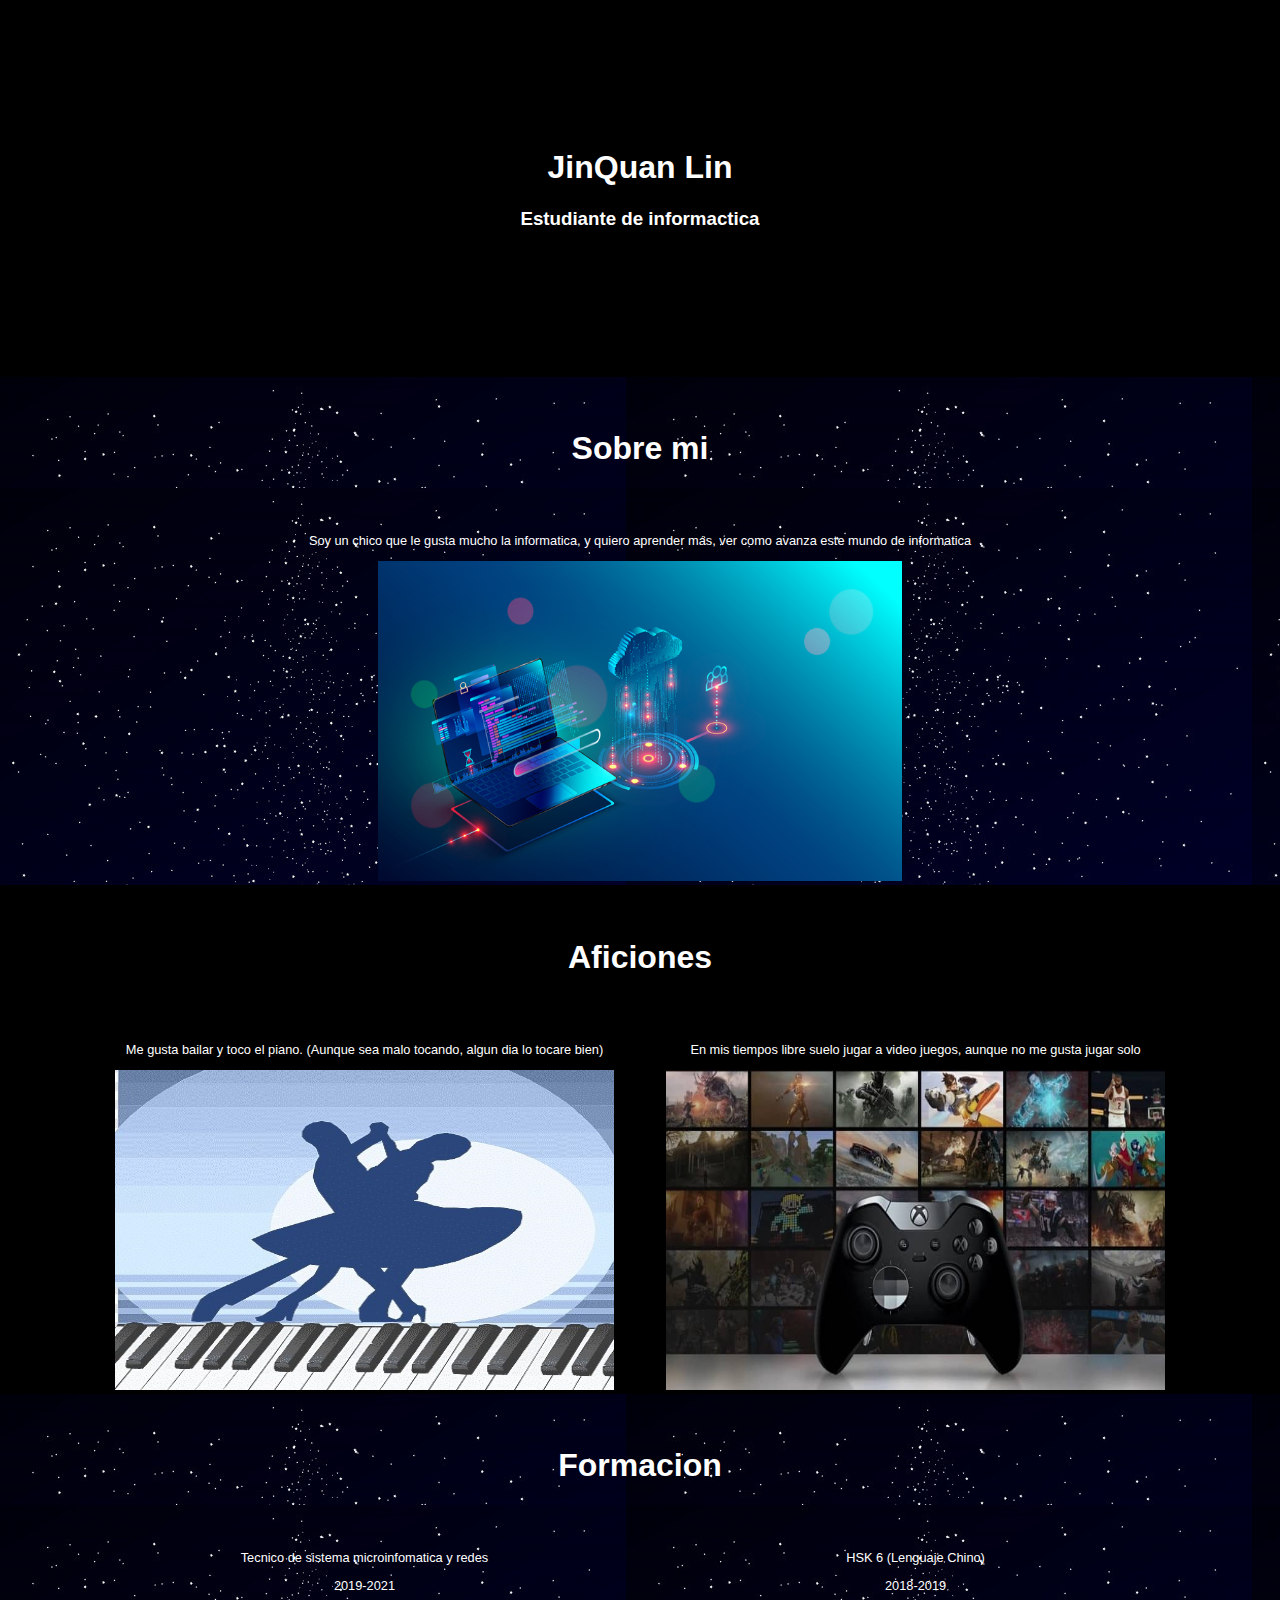
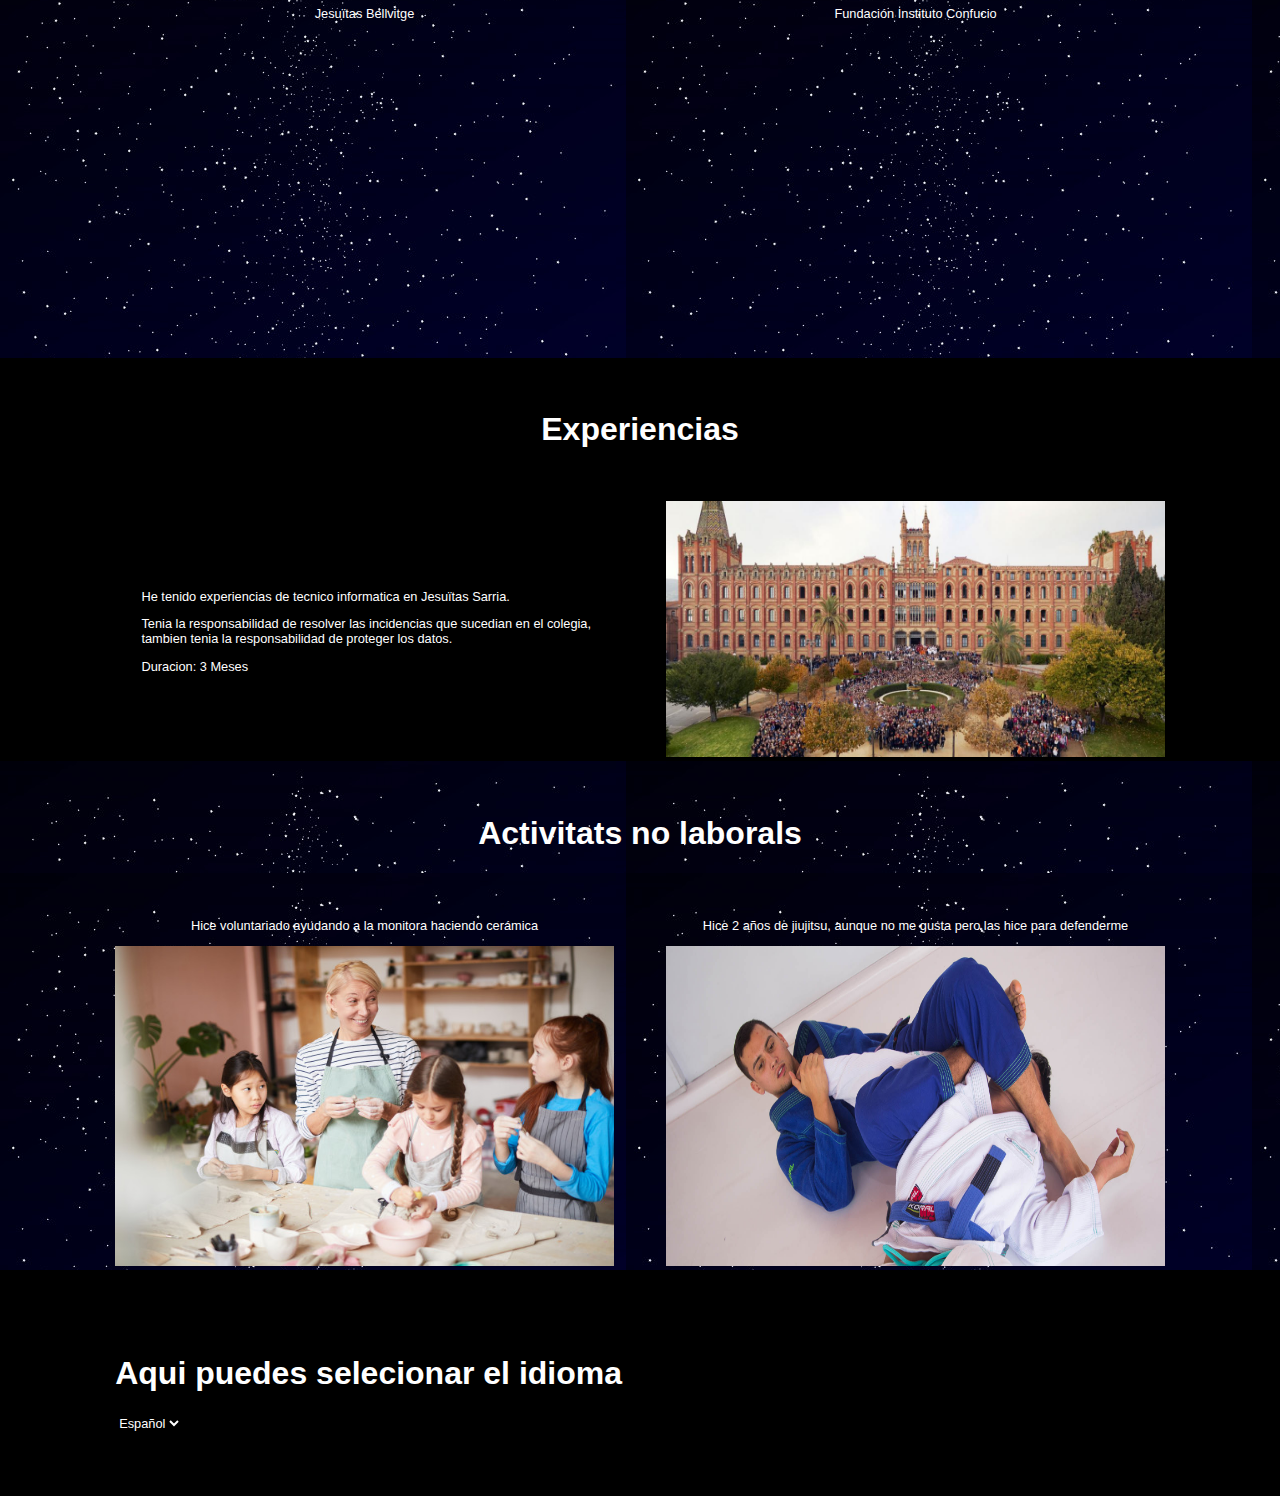
==== index.html @ e42004d5 "3/5/2021" ====
<!DOCTYPE html>
<html lang="en">

<head>
    <link rel="stylesheet" href="./css/style.css">
    <link rel="stylesheet" href="./fontawesome/css/all.css">
    <meta charset="UTF-8">
    <meta http-equiv="X-UA-Compatible" content="IE=edge">
    <meta name="viewport" content="width=device-width, initial-scale=1.0">
    <script src="js/codigo.js"></script>
    <title>Curriculum</title>
</head>

<body>
    <div class="row padding-all" id="header">
        <div class="header">
            <h1>JinQuan Lin</h1>
            <h3>Estudiante de informactica</h3>
        </div>
    </div>
    <div class="row flex padding-all" id="section1">
        <div class="column1">
            <h1>Sobre mi</h1>
        </div>
    </div>
    <div class="row flex padding-all" id="section1">
        <div class="column2">
            <p>Soy un chico que le gusta mucho la informatica, y quiero aprender más, ver como avanza este mundo de informatica</p>
            <img src="img/column2.jpg" alt="Portatil con coneciones red y con estadistica">
        </div>
    </div>
    <div class="row padding-all" id="section2">
        <div class="column3">
            <h1>Aficiones</h1>
        </div>
    </div>
    <div class="row padding-all" id="section2">
        <div class="column4">
            <p>Me gusta bailar y toco el piano. (Aunque sea malo tocando, algun dia lo tocare bien)</p>
            <img src="img/column4-1.jpg" alt="Piano y dos personas bailando">
        </div>
        <div class="column-extra2">
            <p>En mis tiempos libre suelo jugar a video juegos, aunque no me gusta jugar solo</p>
            <img src="img/column4-2.jpg" alt="Mando y fondo de juego">
        </div>
    </div>
    <div class="row padding-all" id="section3">
        <div class="column5">
            <h1>Formacion</h1>
        </div>
    </div>
    <div class="row padding-all" id="section3">
        <div class="column6">
            <p>Tecnico de sistema microinfomatica y redes</p>
            <p>2019-2021</p>
            <p>Jesuïtas Bellvitge</p>
            <iframe src="https://www.google.com/maps/embed?pb=!1m18!1m12!1m3!1d2995.1133705573866!2d2.1050974154246163!3d41.34988947926769!2m3!1f0!2f0!3f0!3m2!1i1024!2i768!4f13.1!3m3!1m2!1s0x12a498d64bd023fd%3A0x26089fc39cb352a3!2sCentro%20de%20Estudios%20Joan%20XXIII!5e0!3m2!1ses!2ses!4v1619547331069!5m2!1ses!2ses"
                width="100%" height="100%" style="border:0;" allowfullscreen="" loading="lazy"></iframe>
        </div>
        <div class="column-extra1">
            <p>HSK 6 (Lenguaje Chino)</p>
            <p>2018-2019</p>
            <p>Fundación Instituto Confucio</p>
            <iframe src="https://www.google.com/maps/embed?pb=!1m18!1m12!1m3!1d1779.9825543794273!2d2.166922103546625!3d41.38360215864422!2m3!1f0!2f0!3f0!3m2!1i1024!2i768!4f13.1!3m3!1m2!1s0x12a4a28ba73af2df%3A0xcb221d647da743d0!2sFundaci%C3%B3n%20Instituto%20Confucio!5e0!3m2!1ses!2ses!4v1619547407084!5m2!1ses!2ses"
                width="100%" height="100%" style="border:0;" allowfullscreen="" loading="lazy"></iframe>
        </div>
    </div>
    <div class="row padding-all" id="section4">
        <div class="column7">
            <h1>Experiencias</h1>
        </div>
    </div>
    <div class="row flex padding-all" id="section4">
        <div class="column8">
            <p>He tenido experiencias de tecnico informatica en Jesuïtas Sarria.</p>
            <p>Tenia la responsabilidad de resolver las incidencias que sucedian en el colegia, tambien tenia la responsabilidad de proteger los datos.</p>
            <p>Duracion: 3 Meses</p>
        </div>
        <div class="column8">
            <img src="img/column8.jpg" alt="Edificio de Jesuïtas Sarria">
        </div>
    </div>
    <div class="row padding-all" id="section5">
        <div class="column9">
            <h1>Activitats no laborals</h1>
        </div>
    </div>
    <div class="row flex padding-all" id="section5">
        <div class="column10">
            <p>Hice voluntariado ayudando a la monitora haciendo cerámica</p>
            <img src="img/column10-1.jpg" alt="Abuela enseñando a niñas hacer cerámica">
        </div>
        <div class="column11">
            <p>Hice 2 años de jiujitsu, aunque no me gusta pero las hice para defenderme</p>
            <img src="img/column10-2.jpg" alt="Arte marcial balasileña">
        </div>
    </div>
    <div class="row padding-all" id="section6">
        <div class="column12">
            <h1> Aqui puedes selecionar el idioma</h1>
            <select name="language" id="language" onchange="language()">
                <option value="ES" selected>Español</option>
                <option value="EN">Ingles</option>
            </select>
        </div>
    </div>
</body>

</html>
---- css/style.css ----
* {
    box-sizing: border-box;
    /* font */
    font-family: "Averta CY", sans-serif;
}

body {
    margin: 0;
}


/* Clear floats after the columns */

.row:after {
    content: "";
    display: table;
    clear: both;
}


/*padding*/

.padding-all {
    padding-left: 9vw;
    padding-right: 9vw;
    padding-top: 2.5vw;
}


/*Flex*/

.flex {
    display: flex;
    align-items: center;
    align-content: center;
}

.header {
    text-align: center;
    font-size: 1 vw;
}

#header {
    padding-left: 10vw;
    padding-top: 10vw;
    padding-bottom: 10vw;
    padding-right: 10vw;
    background-color: black;
    color: white;
}


/*column*/

.column1 {
    width: 100%;
    float: left;
}

.column2 {
    width: 100%;
    float: left;
    text-align: center;
}

.column3 {
    width: 100%;
    float: left;
}

.column4 {
    width: 50%;
    float: left;
    text-align: center;
}

.column-extra2 {
    width: 50%;
    float: left;
    text-align: center;
}

.column5 {
    width: 100%;
    float: left;
    text-align: center;
}

.column6 {
    width: 50%;
    float: left;
    text-align: center;
}

.column-extra1 {
    width: 50%;
    float: left;
    text-align: center;
}

.column7 {
    width: 100%;
    float: left;
    text-align: center;
}

.column8 {
    width: 50%;
    float: left;
}

.column9 {
    width: 100%;
    float: left;
    text-align: center;
}

.column10 {
    width: 50%;
    float: left;
    text-align: center;
}

.column11 {
    width: 50%;
    float: left;
    text-align: center;
}

.column12 {
    width: 100%;
    float: left;
}

.column1 h1,
.column3 h1 {
    text-align: center;
}

.column11 p {
    text-align: center;
}


/*section*/

#section1 {
    color: white;
    background-image: url(../img/background1.jpg);
}

#section2 {
    background-color: black;
    color: white;
}

#section3 {
    color: white;
    background-image: url(../img/background1.jpg)
}

#section4 {
    background-color: black;
    color: white;
}

#section5 {
    background-image: url(../img/background1.jpg);
    color: white;
}

#section6 {
    background-color: black;
    color: white;
    padding-top: 5%;
    padding-bottom: 5%;
}


/*Cambiador de idioma*/

#section6 select {
    background-color: black;
    color: white;
    border: black;
    font-size: 1vw;
}


/*tamaño de letras*/

#section1 p,
#section2 p,
#section3 p,
#section4 p,
#section5 p {
    font-size: 1vw;
}


/*texto paddin para que se ponga recto con las imagenes*/

.column4 p {
    padding-right: 5%;
}

.column-extra2 p {
    padding-left: 5%;
}

.column6 p {
    padding-right: 5%;
}

.column-extra1 p {
    padding-left: 5%;
}

.column8 p {
    padding-left: 5%;
}

.column10 p {
    padding-right: 5%;
}

.column11 p {
    padding-left: 5%;
}


/*imgen*/

.column2 img {
    width: 50%;
    height: 25vw;
}

.column4 img {
    width: 100%;
    height: 25vw;
    padding-right: 5%;
}

.column-extra2 img {
    width: 100%;
    height: 25vw;
    padding-left: 5%;
}

.column6 iframe {
    height: 25vw;
    padding-right: 5%;
}

.column-extra1 iframe {
    height: 25vw;
    padding-left: 5%;
}

.column8 img {
    width: 100%;
    height: 20vw;
    padding-left: 5%;
}

.column10 img {
    width: 100%;
    height: 25vw;
    padding-right: 5%;
}

.column11 img {
    width: 100%;
    height: 25vw;
    padding-left: 5%;
}

@media screen and (max-width:750px) {}
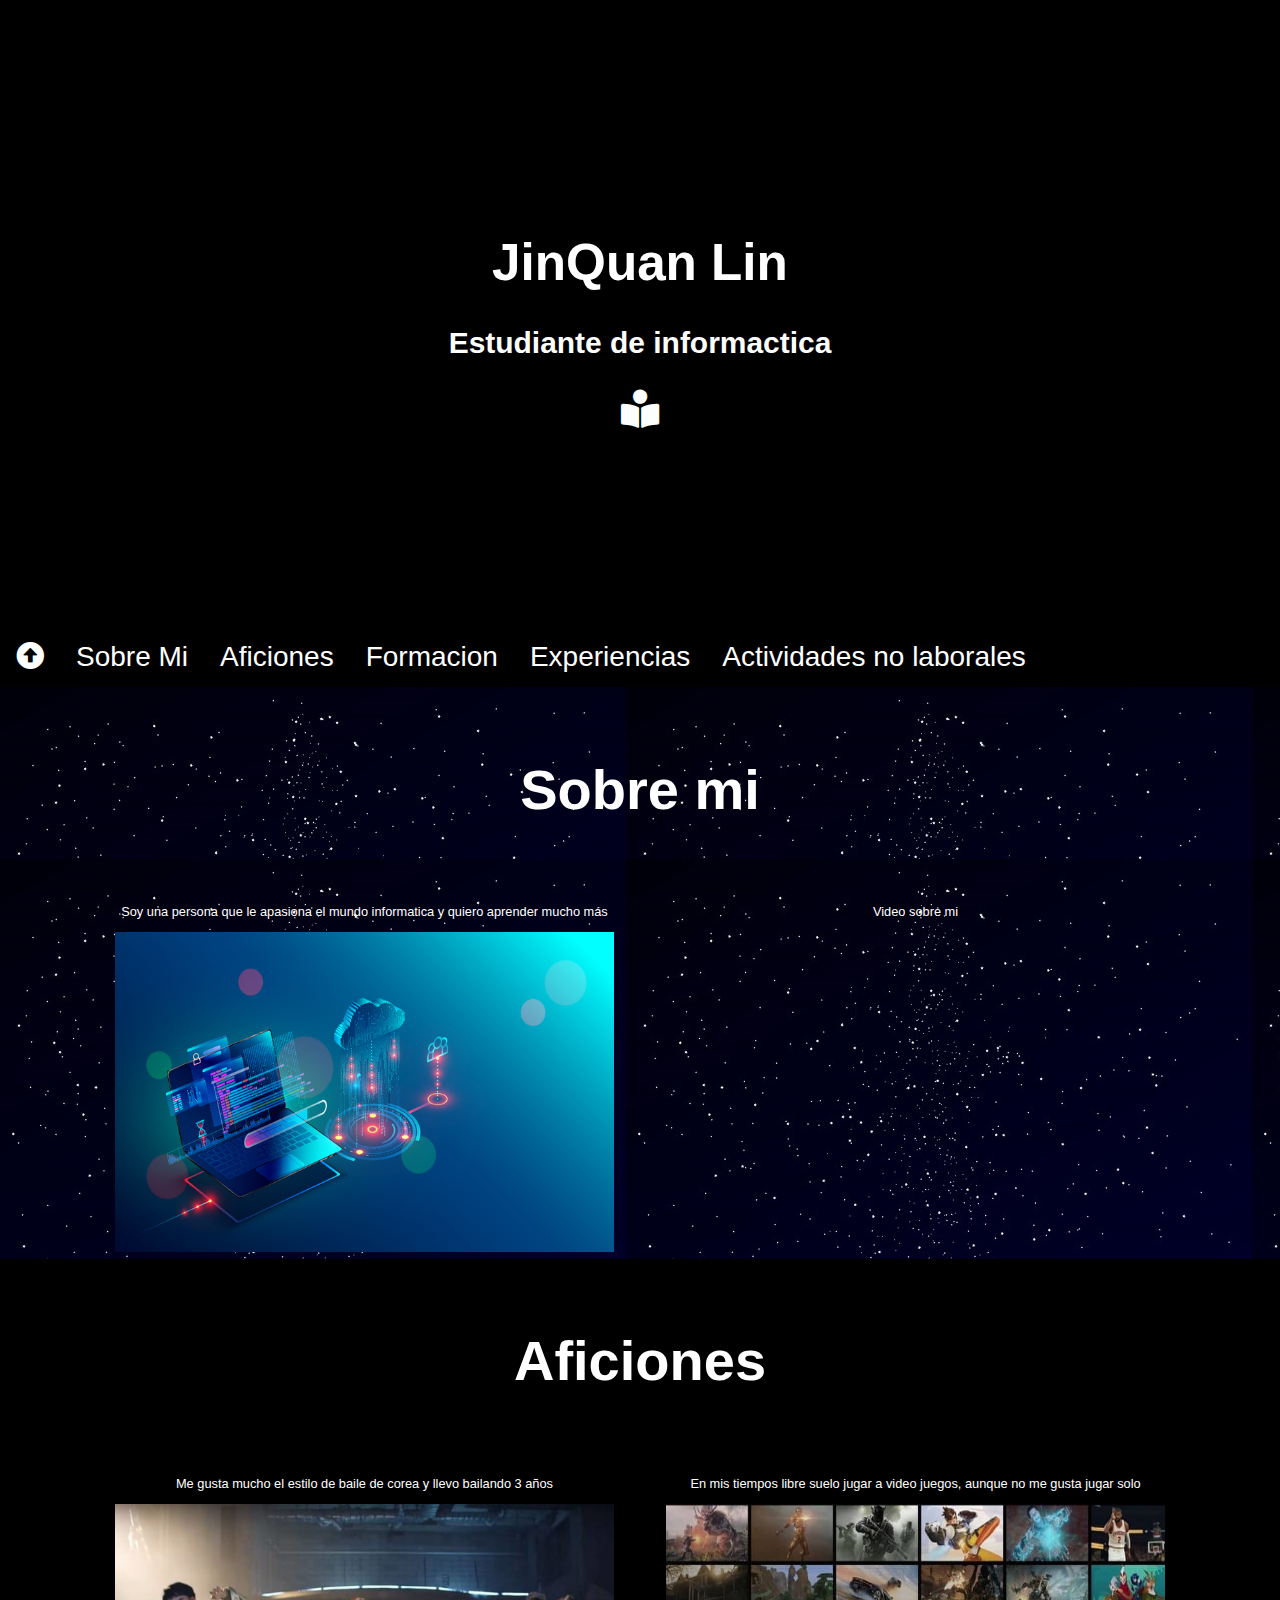
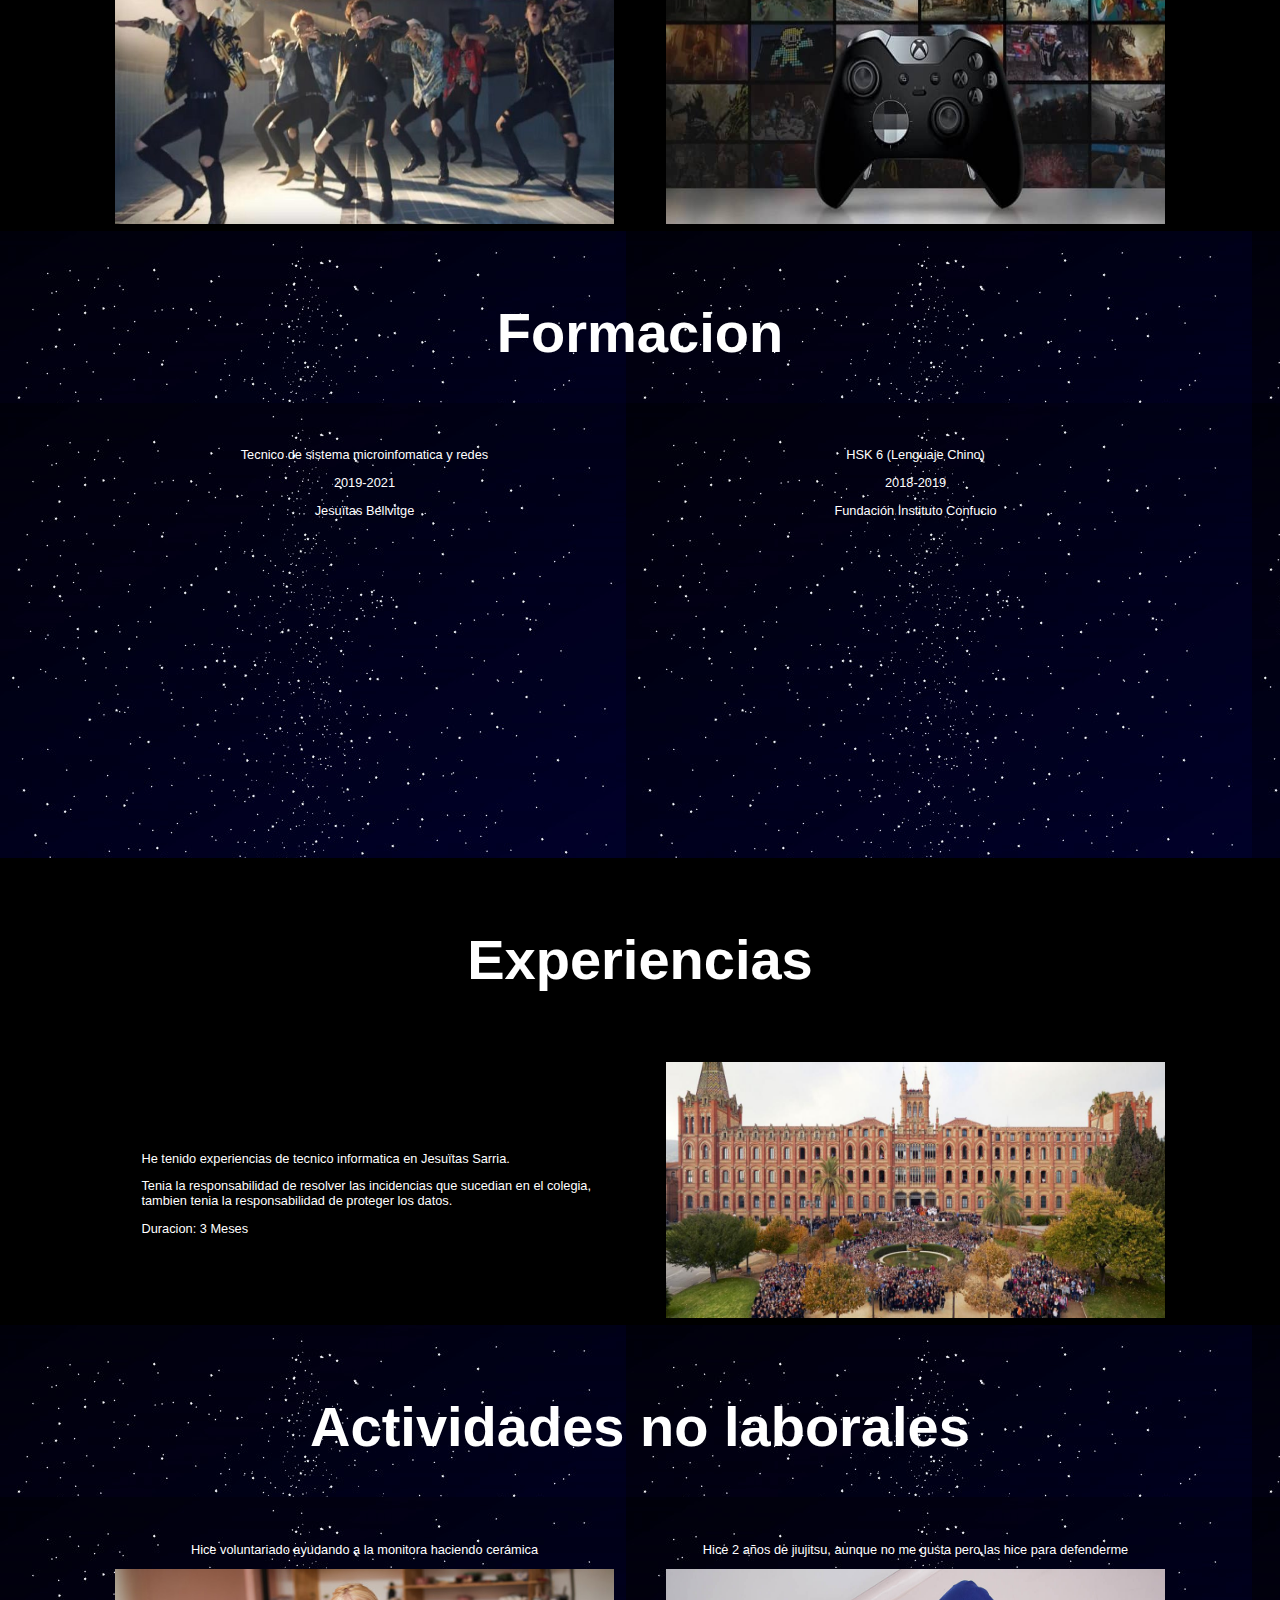
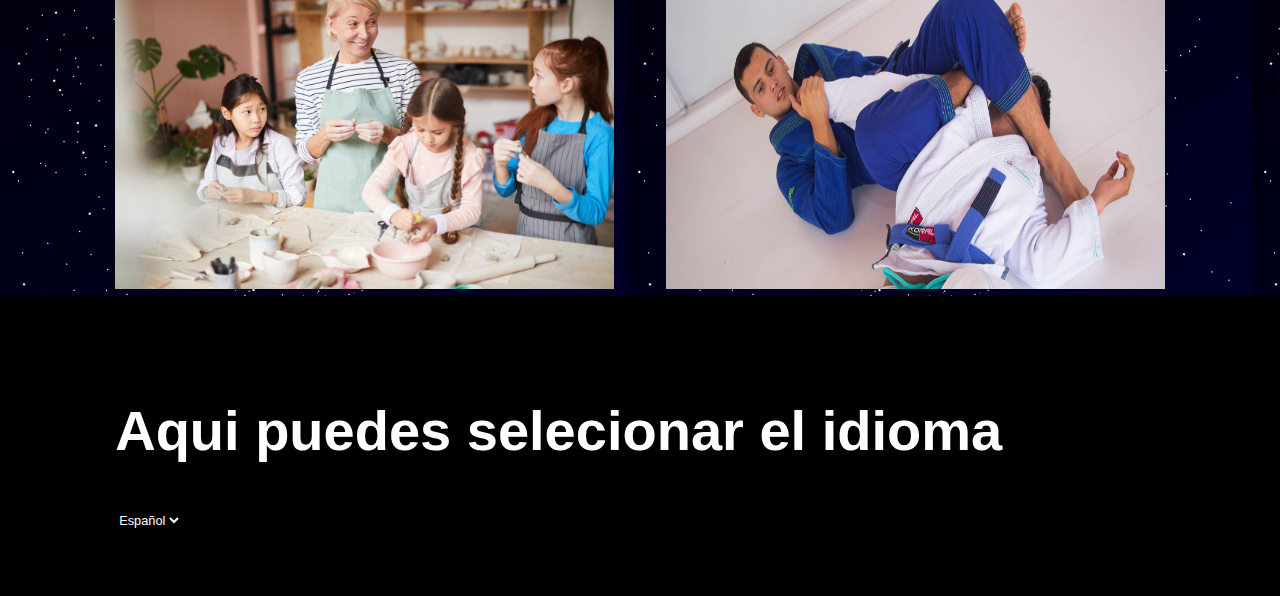
==== commit cb186760: "6/5/2021" ====
--- a/index.html
+++ b/index.html
@@ -8,6 +8,7 @@
     <meta http-equiv="X-UA-Compatible" content="IE=edge">
     <meta name="viewport" content="width=device-width, initial-scale=1.0">
     <script src="js/codigo.js"></script>
+    <link rel="shortcut icon" href="./img/imagen icono.png">
     <title>Curriculum</title>
 </head>
 
@@ -16,8 +17,17 @@
         <div class="header">
             <h1>JinQuan Lin</h1>
             <h3>Estudiante de informactica</h3>
+            <i class="fas fa-book-reader"></i>
         </div>
     </div>
+    <ul>
+        <li><a class="active" href="#header"><i class="fas fa-arrow-alt-circle-up"></i></a></li>
+        <li><a href="#section1">Sobre Mi</a></li>
+        <li><a href="#section2">Aficiones</a></li>
+        <li><a href="#section3">Formacion</a></li>
+        <li><a href="#section4">Experiencias</a></li>
+        <li><a href="#section5">Actividades no laborales</a></li>
+    </ul>
     <div class="row flex padding-all" id="section1">
         <div class="column1">
             <h1>Sobre mi</h1>
@@ -25,8 +35,12 @@
     </div>
     <div class="row flex padding-all" id="section1">
         <div class="column2">
-            <p>Soy un chico que le gusta mucho la informatica, y quiero aprender más, ver como avanza este mundo de informatica</p>
+            <p>Soy una persona que le apasiona el mundo informatica y quiero aprender mucho más</p>
             <img src="img/column2.jpg" alt="Portatil con coneciones red y con estadistica">
+        </div>
+        <div class="column-extra3">
+            <p>Video sobre mi</p>
+            <iframe width="100%" height="100%" src="https://www.youtube.com/embed/conkYvwf-R4" title="YouTube video player" frameborder="0" allow="accelerometer; autoplay; clipboard-write; encrypted-media; gyroscope; picture-in-picture" allowfullscreen></iframe>
         </div>
     </div>
     <div class="row padding-all" id="section2">
@@ -36,8 +50,8 @@
     </div>
     <div class="row padding-all" id="section2">
         <div class="column4">
-            <p>Me gusta bailar y toco el piano. (Aunque sea malo tocando, algun dia lo tocare bien)</p>
-            <img src="img/column4-1.jpg" alt="Piano y dos personas bailando">
+            <p>Me gusta mucho el estilo de baile de corea y llevo bailando 3 años</p>
+            <img src="img/column4-1.jpg" alt="Personas coreanas bailando">
         </div>
         <div class="column-extra2">
             <p>En mis tiempos libre suelo jugar a video juegos, aunque no me gusta jugar solo</p>
@@ -82,7 +96,7 @@
     </div>
     <div class="row padding-all" id="section5">
         <div class="column9">
-            <h1>Activitats no laborals</h1>
+            <h1>Actividades no laborales</h1>
         </div>
     </div>
     <div class="row flex padding-all" id="section5">
--- a/css/style.css
+++ b/css/style.css
@@ -9,6 +9,13 @@
 }
 
 
+/* Desprazamiento suave*/
+
+html {
+    scroll-behavior: smooth;
+}
+
+
 /* Clear floats after the columns */
 
 .row:after {
@@ -37,13 +44,13 @@
 
 .header {
     text-align: center;
-    font-size: 1 vw;
+    font-size: 2vw;
 }
 
 #header {
     padding-left: 10vw;
-    padding-top: 10vw;
-    padding-bottom: 10vw;
+    padding-top: 15.5vw;
+    padding-bottom: 15.5vw;
     padding-right: 10vw;
     background-color: black;
     color: white;
@@ -58,7 +65,13 @@
 }
 
 .column2 {
-    width: 100%;
+    width: 50%;
+    float: left;
+    text-align: center;
+}
+
+.column-extra3 {
+    width: 50%;
     float: left;
     text-align: center;
 }
@@ -200,6 +213,14 @@
 
 /*texto paddin para que se ponga recto con las imagenes*/
 
+.column2 p {
+    padding-right: 5%;
+}
+
+.column-extra3 p {
+    padding-left: 5%;
+}
+
 .column4 p {
     padding-right: 5%;
 }
@@ -231,9 +252,20 @@
 
 /*imgen*/
 
+.header i {
+    font-size: 3vw;
+}
+
 .column2 img {
-    width: 50%;
-    height: 25vw;
+    width: 100%;
+    height: 25vw;
+    padding-right: 5%;
+}
+
+.column-extra3 iframe {
+    width: 100%;
+    height: 25vw;
+    padding-left: 5%;
 }
 
 .column4 img {
@@ -276,4 +308,194 @@
     padding-left: 5%;
 }
 
-@media screen and (max-width:750px) {}+
+/*Menu de navegacion*/
+
+body {
+    font-size: 28px;
+}
+
+ul {
+    list-style-type: none;
+    margin: 0;
+    padding: 0;
+    overflow: hidden;
+    background-color: black;
+    position: -webkit-sticky;
+    /* Safari */
+    position: sticky;
+    top: 0;
+}
+
+li {
+    float: left;
+}
+
+li a {
+    display: block;
+    color: white;
+    text-align: center;
+    padding: 14px 16px;
+    text-decoration: none;
+}
+
+li a:hover {
+    background-color: gray;
+}
+
+.active {
+    background-color: black;
+}
+
+@media screen and (max-width:750px) {
+    .flex {
+        display: block;
+    }
+    .padding-all {
+        padding-left: 4vw;
+        padding-right: 4vw;
+    }
+    .header {
+        font-size: 5vw;
+    }
+    .header i {
+        font-size: 6vw;
+    }
+    /* barra de navegacion*/
+    li {
+        font-size: 3.5vw;
+    }
+    /*Tamaño de texto*/
+    .column1 h1 {
+        font-size: 6vw;
+    }
+    .column3 h1 {
+        font-size: 6vw;
+    }
+    .column5 h1 {
+        font-size: 6vw;
+    }
+    .column7 h1 {
+        font-size: 6vw;
+    }
+    .column9 h1 {
+        font-size: 6vw;
+    }
+    .column12 h1 {
+        font-size: 6vw;
+    }
+    #section6 select {
+        font-size: 4vw;
+    }
+    .column12 {
+        padding-bottom: 5vw;
+    }
+    /*Texto*/
+    #section1 p,
+    #section2 p,
+    #section3 p,
+    #section4 p,
+    #section5 p {
+        font-size: 4vw;
+        padding-left: 0;
+        padding-right: 0;
+    }
+    /* Columna*/
+    .column2 {
+        width: 100%;
+    }
+    .column3 {
+        width: 100%;
+    }
+    .column4 {
+        width: 100%;
+    }
+    .column5 {
+        width: 100%;
+    }
+    .column6 {
+        width: 100%;
+    }
+    .column7 {
+        width: 100%;
+    }
+    .column8 {
+        width: 100%;
+    }
+    .column9 {
+        width: 100%;
+    }
+    .column10 {
+        width: 100%;
+    }
+    .column11 {
+        width: 100%;
+    }
+    .column12 {
+        width: 100%;
+    }
+    .column-extra3 {
+        width: 100%;
+    }
+    .column-extra1 {
+        width: 100%;
+    }
+    .column-extra2 {
+        width: 100%;
+    }
+    /*Tamaños y padding de imagen*/
+    .column2 img {
+        padding-left: 0%;
+        padding-right: 0%;
+        width: 100%;
+        height: 45vw;
+    }
+    .column-extra3 iframe {
+        padding-left: 0%;
+        padding-right: 0%;
+        width: 100%;
+        height: 45vw;
+    }
+    .column4 img {
+        padding-left: 0%;
+        padding-right: 0%;
+        width: 100%;
+        height: 50vw;
+    }
+    .column-extra2 img {
+        padding-left: 0%;
+        padding-right: 0%;
+        width: 100%;
+        height: 45vw;
+    }
+    .column6 iframe {
+        padding-left: 0%;
+        padding-right: 0%;
+        width: 100%;
+        height: 50vw;
+    }
+    .column-extra1 iframe {
+        padding-left: 0%;
+        padding-right: 0%;
+        width: 100%;
+        height: 45vw;
+    }
+    .column8 img {
+        padding-left: 0%;
+        padding-right: 0%;
+        width: 100%;
+        height: 50vw;
+    }
+    .column10 img {
+        padding-left: 0%;
+        padding-right: 0%;
+        width: 100%;
+        height: 50vw;
+    }
+    .column11 img {
+        padding-left: 0%;
+        padding-right: 0%;
+        width: 100%;
+        height: 50vw;
+    }
+}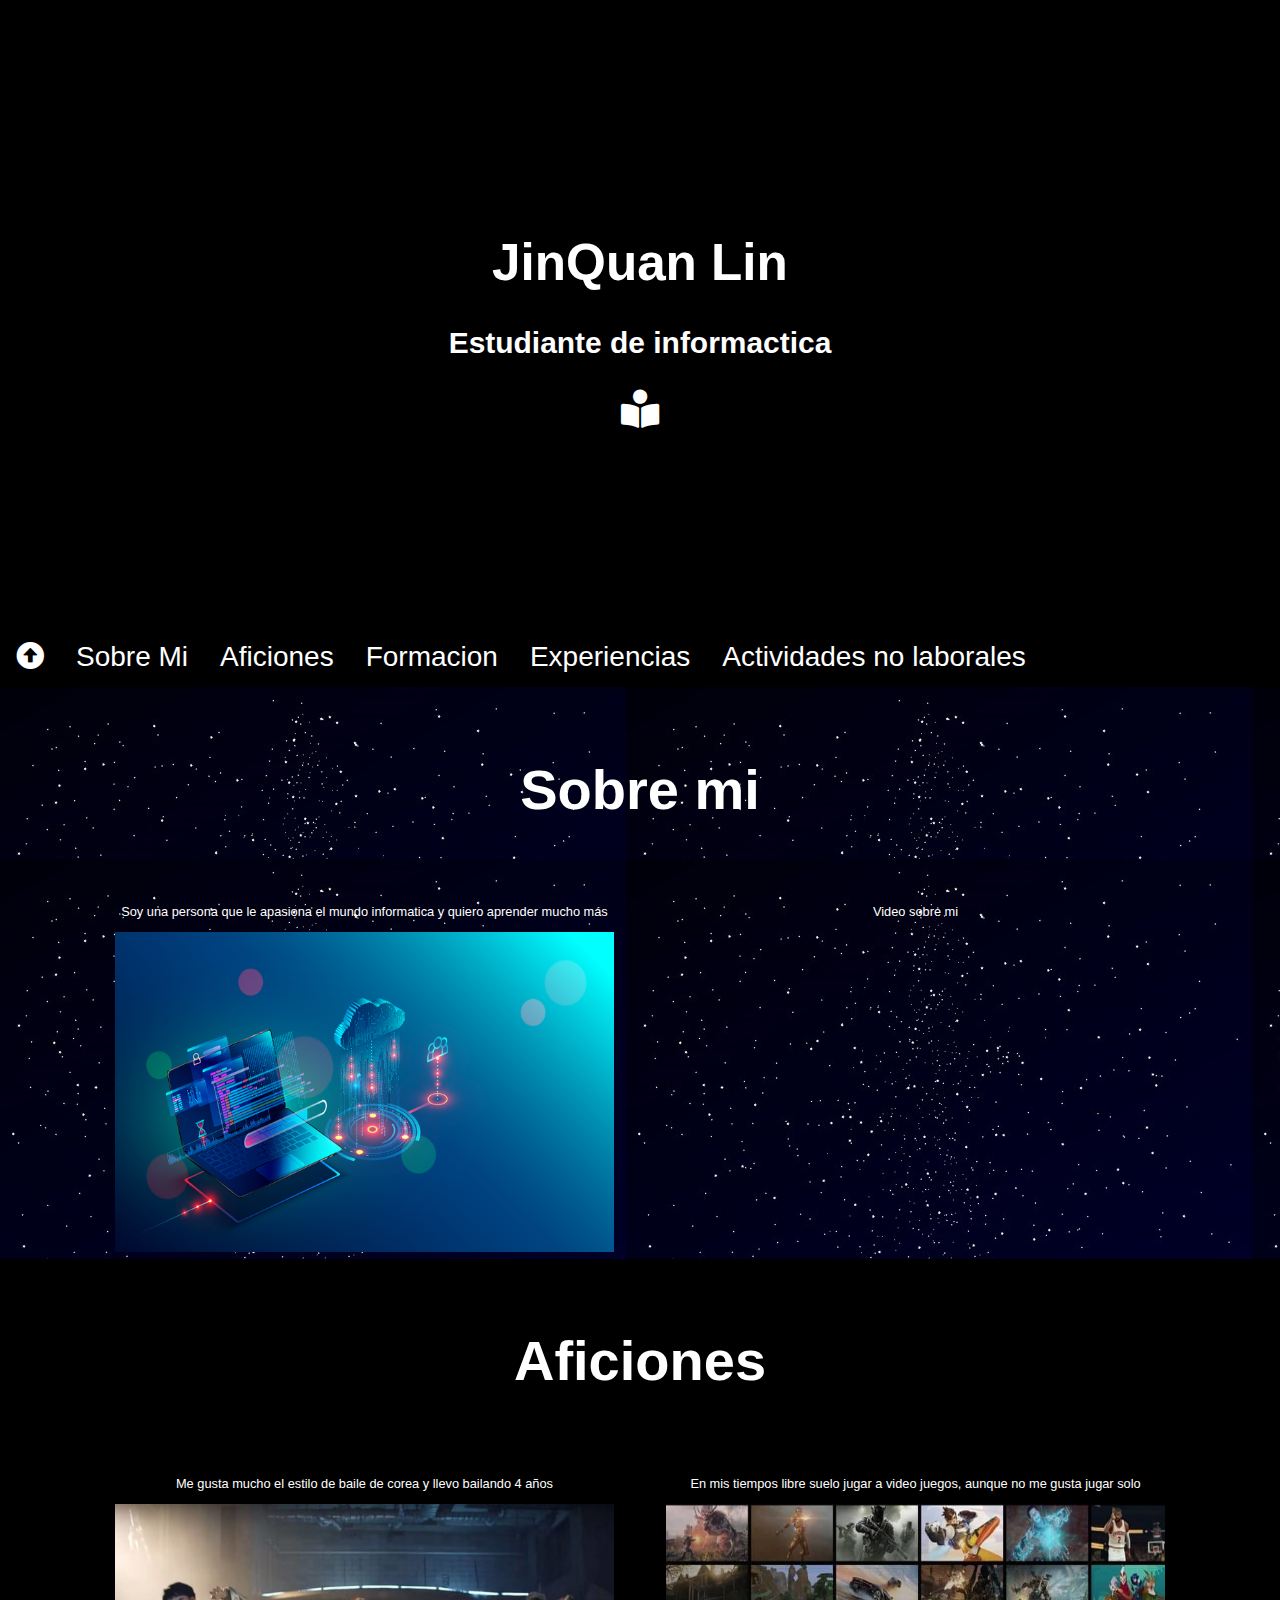
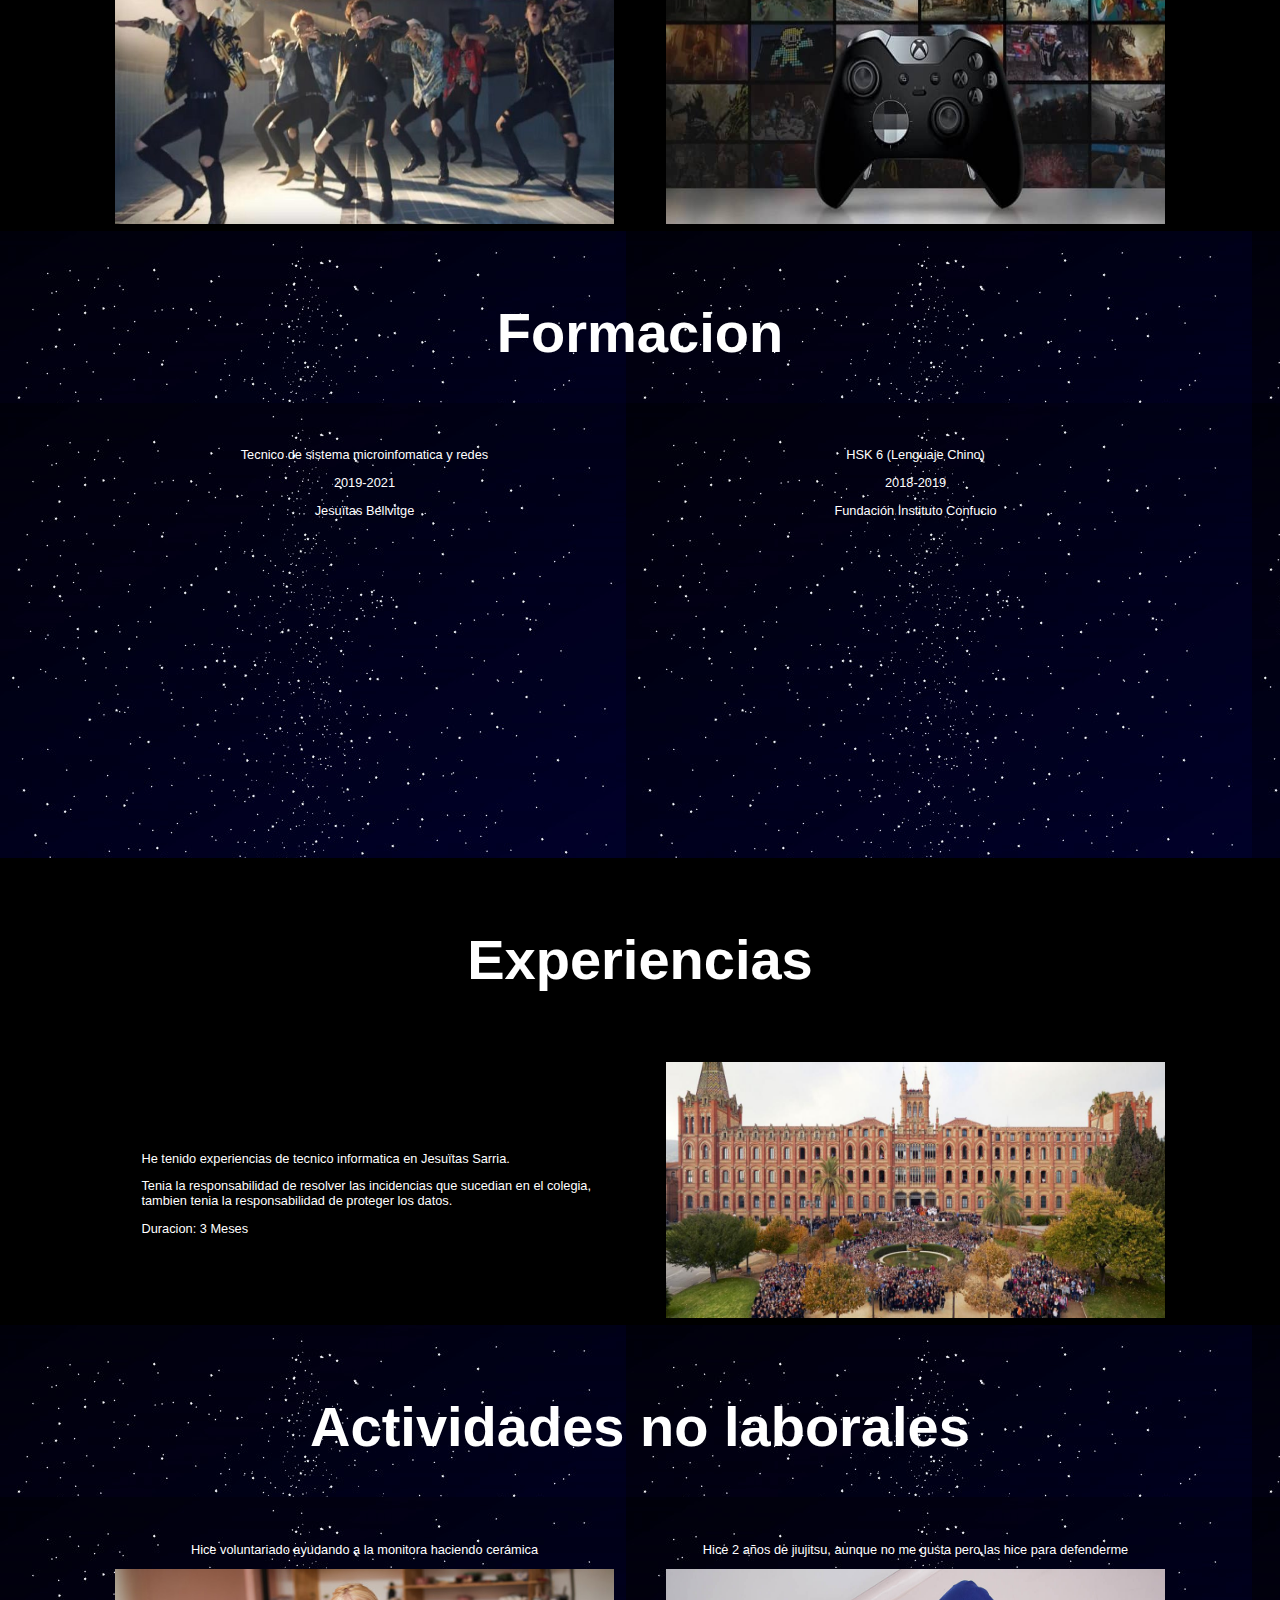
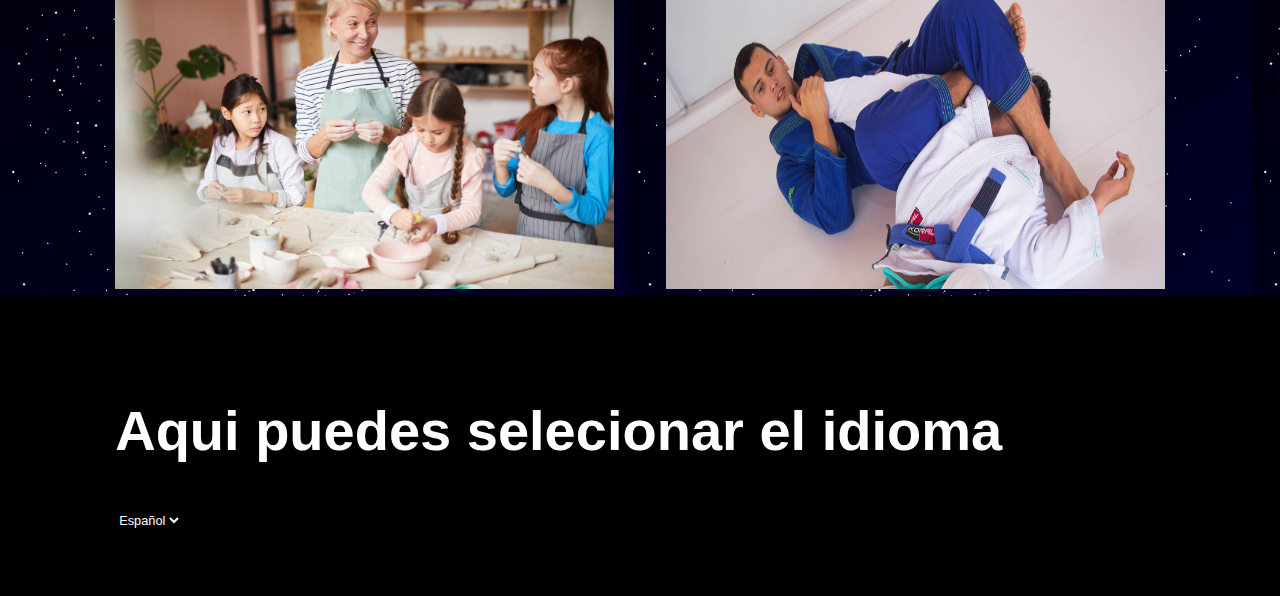
==== commit 43d8a491: "6/5/2021" ====
--- a/index.html
+++ b/index.html
@@ -50,7 +50,7 @@
     </div>
     <div class="row padding-all" id="section2">
         <div class="column4">
-            <p>Me gusta mucho el estilo de baile de corea y llevo bailando 3 años</p>
+            <p>Me gusta mucho el estilo de baile de corea y llevo bailando 4 años</p>
             <img src="img/column4-1.jpg" alt="Personas coreanas bailando">
         </div>
         <div class="column-extra2">
--- a/css/style.css
+++ b/css/style.css
@@ -472,30 +472,30 @@
         padding-left: 0%;
         padding-right: 0%;
         width: 100%;
+        height: 45vw;
+    }
+    .column-extra1 iframe {
+        padding-left: 0%;
+        padding-right: 0%;
+        width: 100%;
+        height: 45vw;
+    }
+    .column8 img {
+        padding-left: 0%;
+        padding-right: 0%;
+        width: 100%;
         height: 50vw;
     }
-    .column-extra1 iframe {
-        padding-left: 0%;
-        padding-right: 0%;
-        width: 100%;
-        height: 45vw;
-    }
-    .column8 img {
+    .column10 img {
         padding-left: 0%;
         padding-right: 0%;
         width: 100%;
         height: 50vw;
     }
-    .column10 img {
+    .column11 img {
         padding-left: 0%;
         padding-right: 0%;
         width: 100%;
         height: 50vw;
     }
-    .column11 img {
-        padding-left: 0%;
-        padding-right: 0%;
-        width: 100%;
-        height: 50vw;
-    }
 }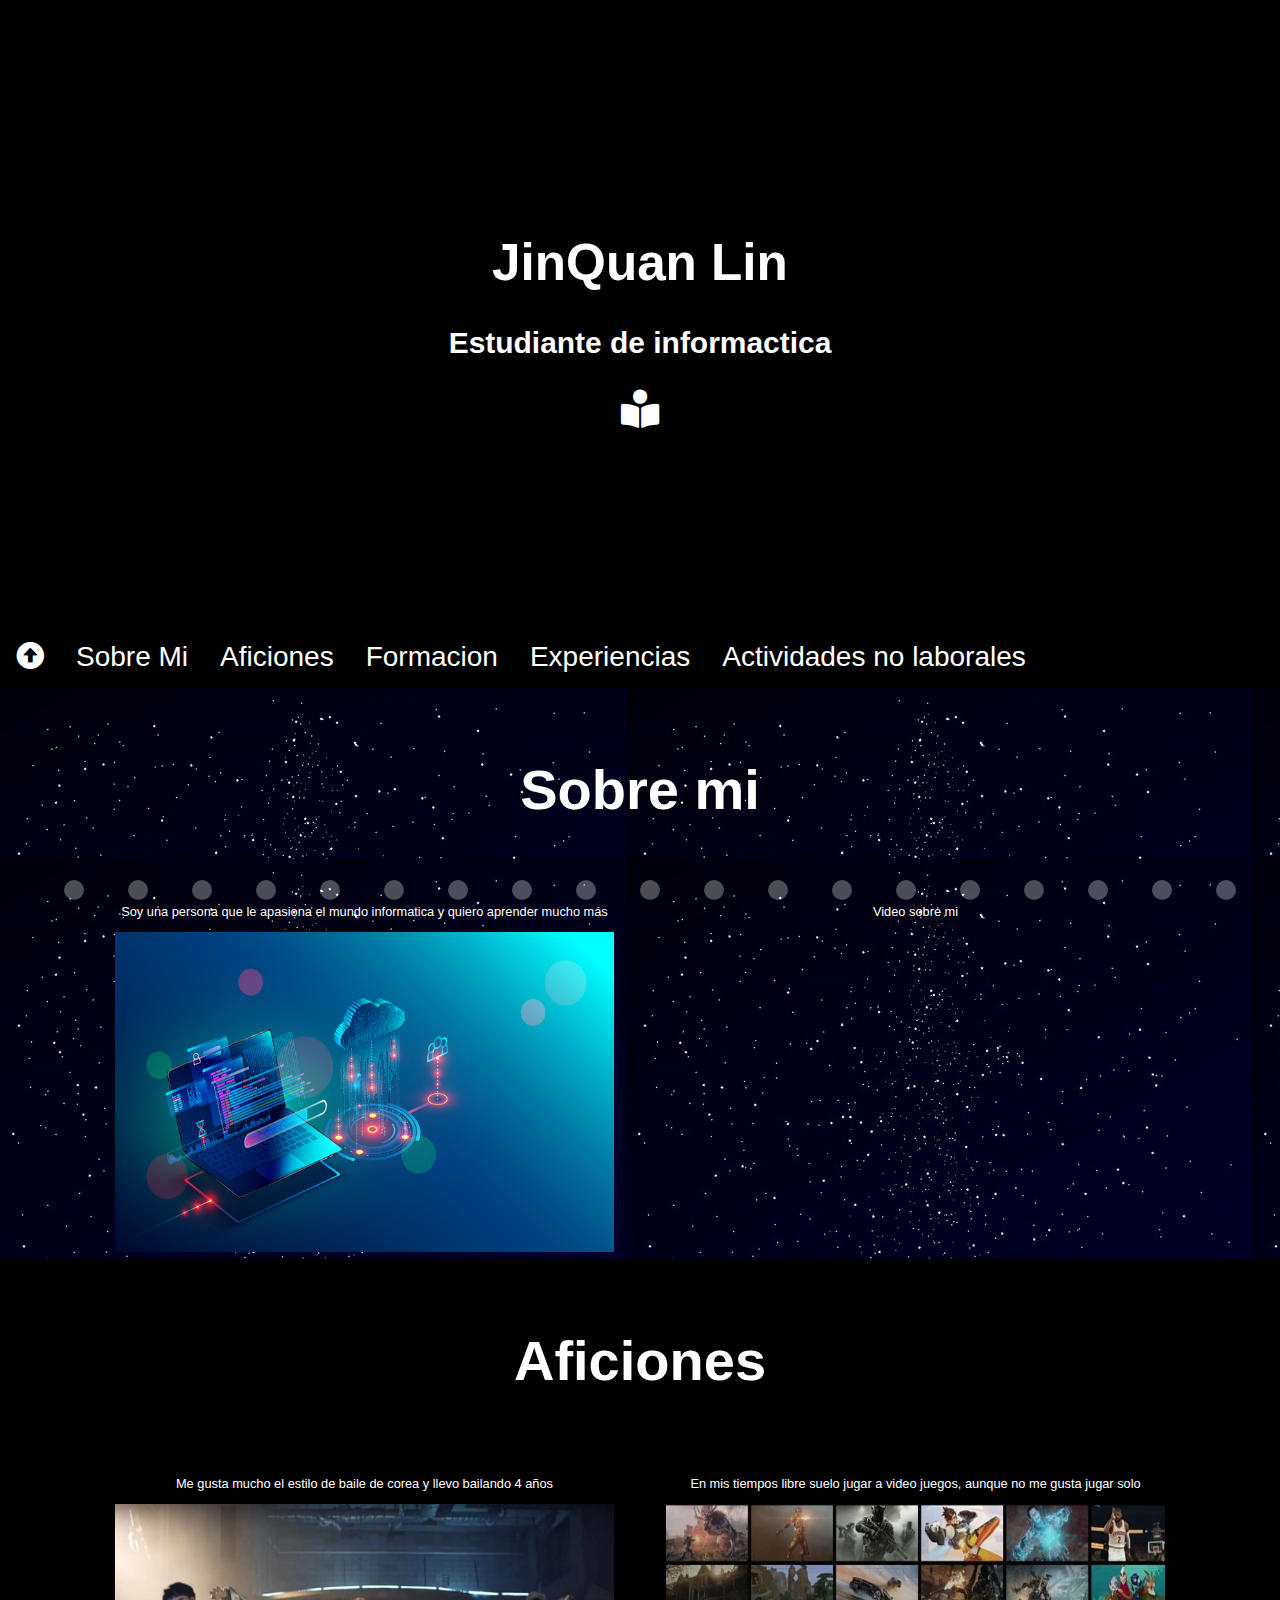
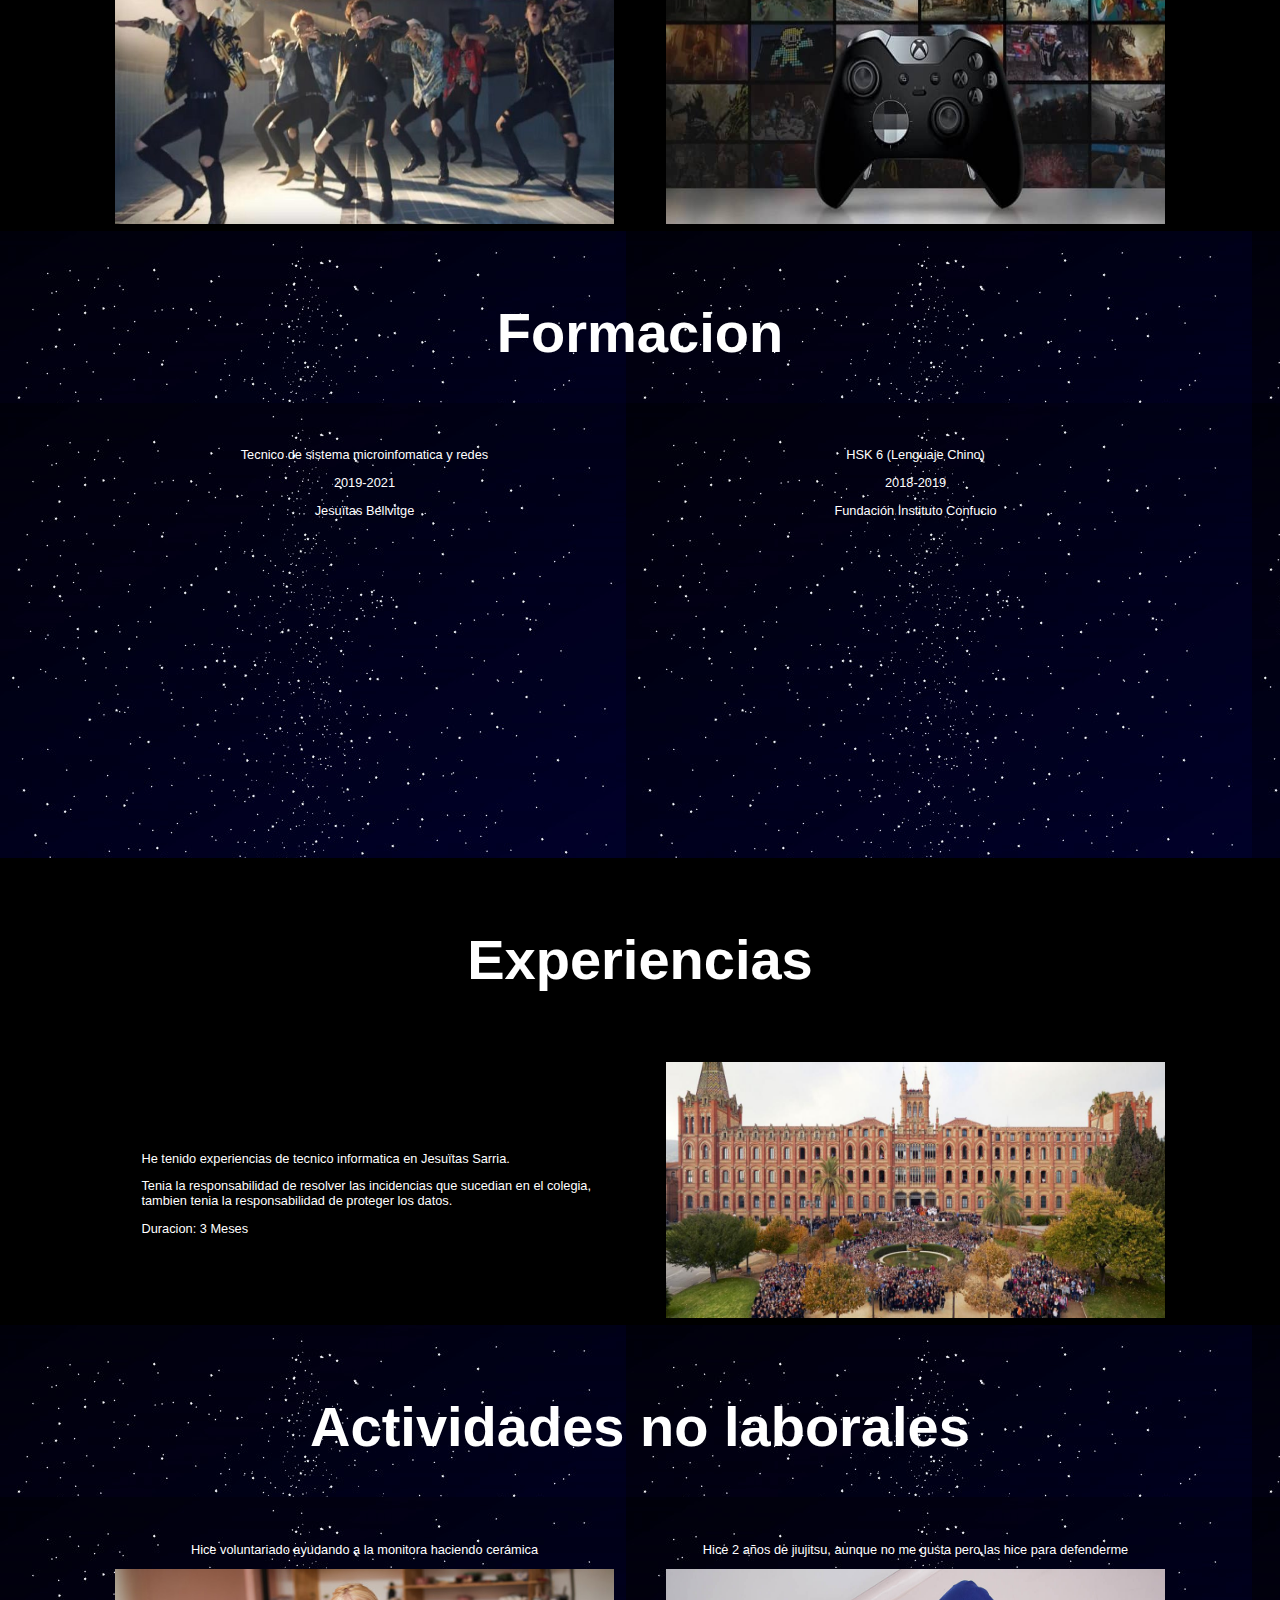
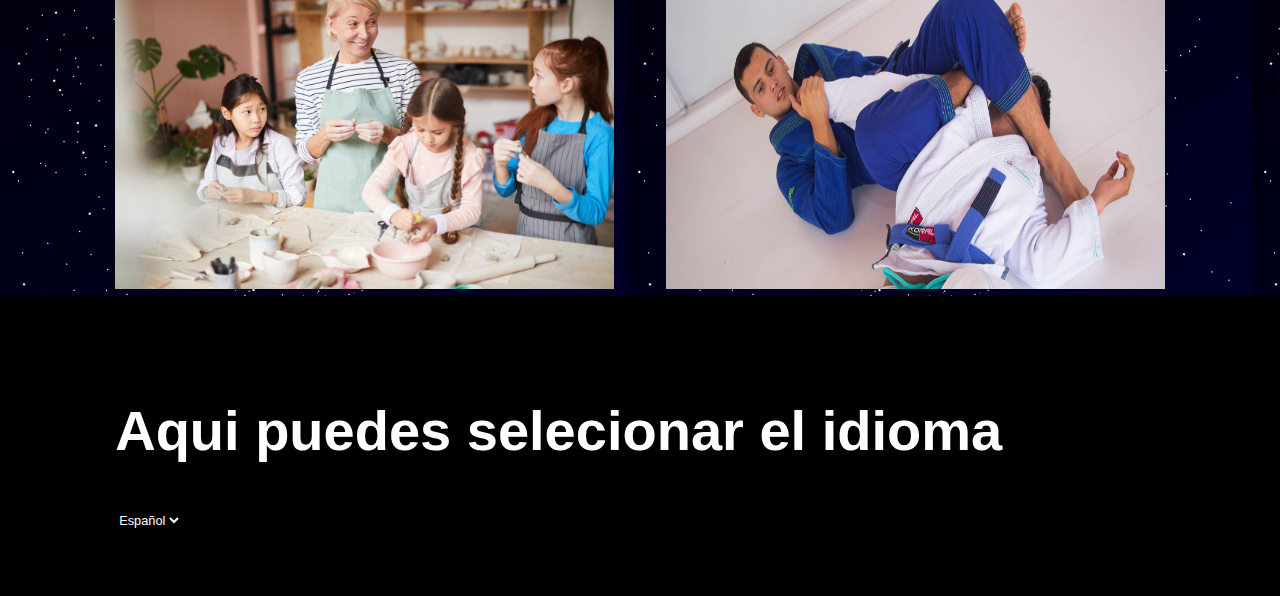
==== commit 1793a980: "07/05/2021" ====
--- a/index.html
+++ b/index.html
@@ -20,6 +20,28 @@
             <i class="fas fa-book-reader"></i>
         </div>
     </div>
+    <div class="bolas">
+        <div class="burbuja"></div>
+        <div class="burbuja"></div>
+        <div class="burbuja"></div>
+        <div class="burbuja"></div>
+        <div class="burbuja"></div>
+        <div class="burbuja"></div>
+        <div class="burbuja"></div>
+        <div class="burbuja"></div>
+        <div class="burbuja"></div>
+        <div class="burbuja"></div>
+        <div class="burbuja"></div>
+        <div class="burbuja"></div>
+        <div class="burbuja"></div>
+        <div class="burbuja"></div>
+        <div class="burbuja"></div>
+        <div class="burbuja"></div>
+        <div class="burbuja"></div>
+        <div class="burbuja"></div>
+        <div class="burbuja"></div>
+        <div class="burbuja"></div>
+    </div>
     <ul>
         <li><a class="active" href="#header"><i class="fas fa-arrow-alt-circle-up"></i></a></li>
         <li><a href="#section1">Sobre Mi</a></li>
@@ -40,7 +62,7 @@
         </div>
         <div class="column-extra3">
             <p>Video sobre mi</p>
-            <iframe width="100%" height="100%" src="https://www.youtube.com/embed/conkYvwf-R4" title="YouTube video player" frameborder="0" allow="accelerometer; autoplay; clipboard-write; encrypted-media; gyroscope; picture-in-picture" allowfullscreen></iframe>
+            <iframe width="100%" height="100%" src="https://www.youtube.com/embed/or_XrRA2xqM" title="YouTube video player" frameborder="0" allow="accelerometer; autoplay; clipboard-write; encrypted-media; gyroscope; picture-in-picture" allowfullscreen></iframe>
         </div>
     </div>
     <div class="row padding-all" id="section2">
--- a/css/style.css
+++ b/css/style.css
@@ -347,6 +347,175 @@
     background-color: black;
 }
 
+
+/*animaciones*/
+
+.burbuja {
+    width: 20px;
+    height: 20px;
+    border-radius: 50%;
+    background: rgb(255, 255, 255);
+    opacity: .3;
+    position: absolute;
+    bottom: 0;
+    left: 5%;
+    animation: bolas 4s linear infinite;
+}
+
+.burbuja:nth-child(1) {
+    width: 20px;
+    height: 20px;
+    left: 5%;
+    animation-duration: 3.5s;
+}
+
+.burbuja:nth-child(2) {
+    width: 20px;
+    height: 20px;
+    left: 10%;
+    animation-duration: 3s;
+}
+
+.burbuja:nth-child(3) {
+    width: 20px;
+    height: 20px;
+    left: 15%;
+    animation-duration: 3.75s;
+}
+
+.burbuja:nth-child(4) {
+    width: 20px;
+    height: 20px;
+    left: 20%;
+    animation-duration: 2.5s;
+}
+
+.burbuja:nth-child(5) {
+    width: 20px;
+    height: 20px;
+    left: 25%;
+    animation-duration: 4s;
+}
+
+.burbuja:nth-child(6) {
+    width: 20px;
+    height: 20px;
+    left: 30%;
+    animation-duration: 3.5s;
+}
+
+.burbuja:nth-child(7) {
+    width: 20px;
+    height: 20px;
+    left: 35%;
+    animation-duration: 2.5s;
+}
+
+.burbuja:nth-child(8) {
+    width: 20px;
+    height: 20px;
+    left: 40%;
+    animation-duration: 3.75s;
+}
+
+.burbuja:nth-child(9) {
+    width: 20px;
+    height: 20px;
+    left: 45%;
+    animation-duration: 1.5s;
+}
+
+.burbuja:nth-child(10) {
+    width: 20px;
+    height: 20px;
+    left: 50%;
+    animation-duration: 3s;
+}
+
+.burbuja:nth-child(11) {
+    width: 20px;
+    height: 20px;
+    left: 55%;
+    animation-duration: 2.75s;
+}
+
+.burbuja:nth-child(12) {
+    width: 20px;
+    height: 20px;
+    left: 60%;
+    animation-duration: 3.5s;
+}
+
+.burbuja:nth-child(13) {
+    width: 20px;
+    height: 20px;
+    left: 65%;
+    animation-duration: 2s;
+}
+
+.burbuja:nth-child(14) {
+    width: 20px;
+    height: 20px;
+    left: 70%;
+    animation-duration: 3s;
+}
+
+.burbuja:nth-child(15) {
+    width: 20px;
+    height: 20px;
+    left: 75%;
+    animation-duration: 3.75s;
+}
+
+.burbuja:nth-child(16) {
+    width: 20px;
+    height: 20px;
+    left: 80%;
+    animation-duration: 4s;
+}
+
+.burbuja:nth-child(17) {
+    width: 20px;
+    height: 20px;
+    left: 85%;
+    animation-duration: 2.5s;
+}
+
+.burbuja:nth-child(18) {
+    width: 20px;
+    height: 20px;
+    left: 90%;
+    animation-duration: 3.5s;
+}
+
+.burbuja:nth-child(19) {
+    width: 20px;
+    height: 20px;
+    left: 95%;
+    animation-duration: 4s;
+}
+
+.burbuja:nth-child(20) {
+    width: 20px;
+    height: 20px;
+    left: 100%;
+    animation-duration: 2s;
+}
+
+@keyframes bolas {
+    0% {
+        bottom: 0;
+        opacity: 0;
+    }
+    50% {
+        opacity: .4;
+    }
+    100% {
+        bottom: 100vh;
+        opacity: 0;
+    }
+}
+
 @media screen and (max-width:750px) {
     .flex {
         display: block;
@@ -360,6 +529,10 @@
     }
     .header i {
         font-size: 6vw;
+    }
+    #header {
+        padding-top: 65.5vw;
+        padding-bottom: 65.5vw;
     }
     /* barra de navegacion*/
     li {
@@ -472,13 +645,13 @@
         padding-left: 0%;
         padding-right: 0%;
         width: 100%;
-        height: 45vw;
+        height: 50vw;
     }
     .column-extra1 iframe {
         padding-left: 0%;
         padding-right: 0%;
         width: 100%;
-        height: 45vw;
+        height: 50vw;
     }
     .column8 img {
         padding-left: 0%;
